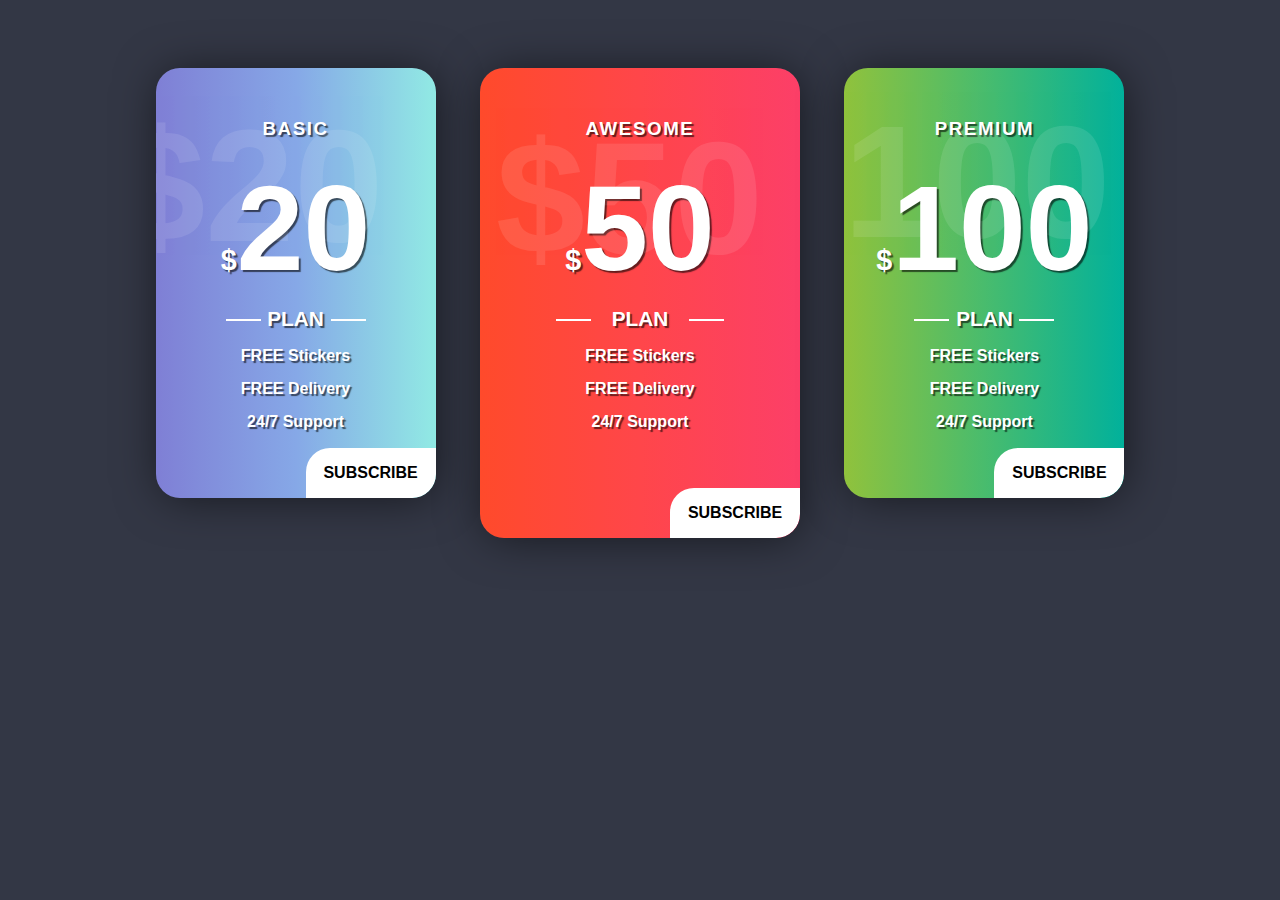
==== price/index.html @ 1d80ee8c "Add files via upload" ====
<!DOCTYPE html>
<html>

<head>
    <title>Price</title>
    <link rel="stylesheet" type="text/css" href="style.css">
</head>

<body>
    <div class="card">
        <h3 class="type">basic</h3>
        <div class="price price-basic">
            <span class="dollar-sign">$</span>20
        </div>

        <p class="plan">plan</p>

        <ul class="details">
            <li><span>Free</span> Stickers</li>
            <li><span>Free</span> Delivery</li>
            <li><span>24/7</span> Support</li>
        </ul>

        <div class="subscribe">
            <p>Subscribe</p>
        </div>
    </div>

    <div class="card">
        <h3 class="type">awesome</h3>
        <div class="price price-awesome">
            <span class="dollar-sign">$</span>50
        </div>

        <p class="plan">plan</p>

        <ul class="details">
            <li><span>Free</span> Stickers</li>
            <li><span>Free</span> Delivery</li>
            <li><span>24/7</span> Support</li>
        </ul>

        <div class="subscribe">
            <p>Subscribe</p>
        </div>
    </div>

    <div class="card">
        <h3 class="type">premium</h3>
        <div class="price price-premium">
            <span class="dollar-sign">$</span>100
        </div>

        <p class="plan">plan</p>

        <ul class="details">
            <li><span>Free</span> Stickers</li>
            <li><span>Free</span> Delivery</li>
            <li><span>24/7</span> Support</li>
        </ul>

        <div class="subscribe">
            <p>Subscribe</p>
        </div>
    </div>
</body>


</html>
---- price/style.css ----
body {
    background: #333745;
    color: white;
    font-family: "Open Sans", sans-serif;
    text-align: center;
    font-weight: bold;
    text-shadow: 2px 2px 1px rgba(0, 0, 0, 0.6);
}

.card .details {
    list-style: none;
    padding: 0;
}

.type, .plan, .subscribe, span {
    text-transform: uppercase;
}

.card .details li {
    margin: 15px 0;
}

.card {
    width: 220px;
    height: 370px;
    border-radius: 1.5rem;
    padding: 30px;
    box-shadow: 2px 2px 46px -4px rgba(0, 0, 0, 0.6);
    position: relative;
    overflow: hidden;
    display: inline-block;
    margin: 20px;
}

.card .type {
    letter-spacing: 0.1rem;
    margin-top: 20px;
}

.card .price {
    font-size: 7.5rem;
}

.card .price .dollar-sign {
    font-size: 1.8rem;
}

.card .plan {
    margin: 10px;
    font-size: 1.3rem;
    position: relative;
}

.card:nth-child(1) {
    background: linear-gradient(to left, #91eae4, #86a8e7, #7f7fd5);
}

.card:nth-child(2) {
    background: linear-gradient(to left, #fc3f68, #ff464a, #ff4a2b);
    width: 260px;
    height: 410px;
    top: 40px;
}

.card:nth-child(3) {
    background: linear-gradient(to left, #01b19b, #49bc6d, #90c23c);
}

.card .plan::before, .card .plan::after {
    content: "";
    width: 35px;
    height: 2px;
    background: white;
    position: absolute;
    bottom: 40%;
}

.card .plan::before {
    left: 15%;
}

.card .plan::after {
    right: 15%;
}

.subscribe {
    color: black;
    background-color: white;
    width: 130px;
    border-radius: 1.5rem 0 1.5rem 0;
    position: absolute;
    right: 0;
    bottom: 0;
    text-shadow: none;
}

.price-basic::before {
    content: "$20"
}

.price-awesome::before {
    content: "$50"
}

.price-premium::before {
    content: "100"
}

.price-basic::before, .price-awesome::before, .price-premium::before {
    position: absolute;
    font-size: 10rem;
    text-shadow: none;
    opacity: 10%;
}

.price-basic::before {
    left: -14%;
    top: 6%;
}

.price-awesome::before {
    left: 5%;
    top: 8%;
}

.price-premium::before {
    right: 5%;
    top: 5%;
}
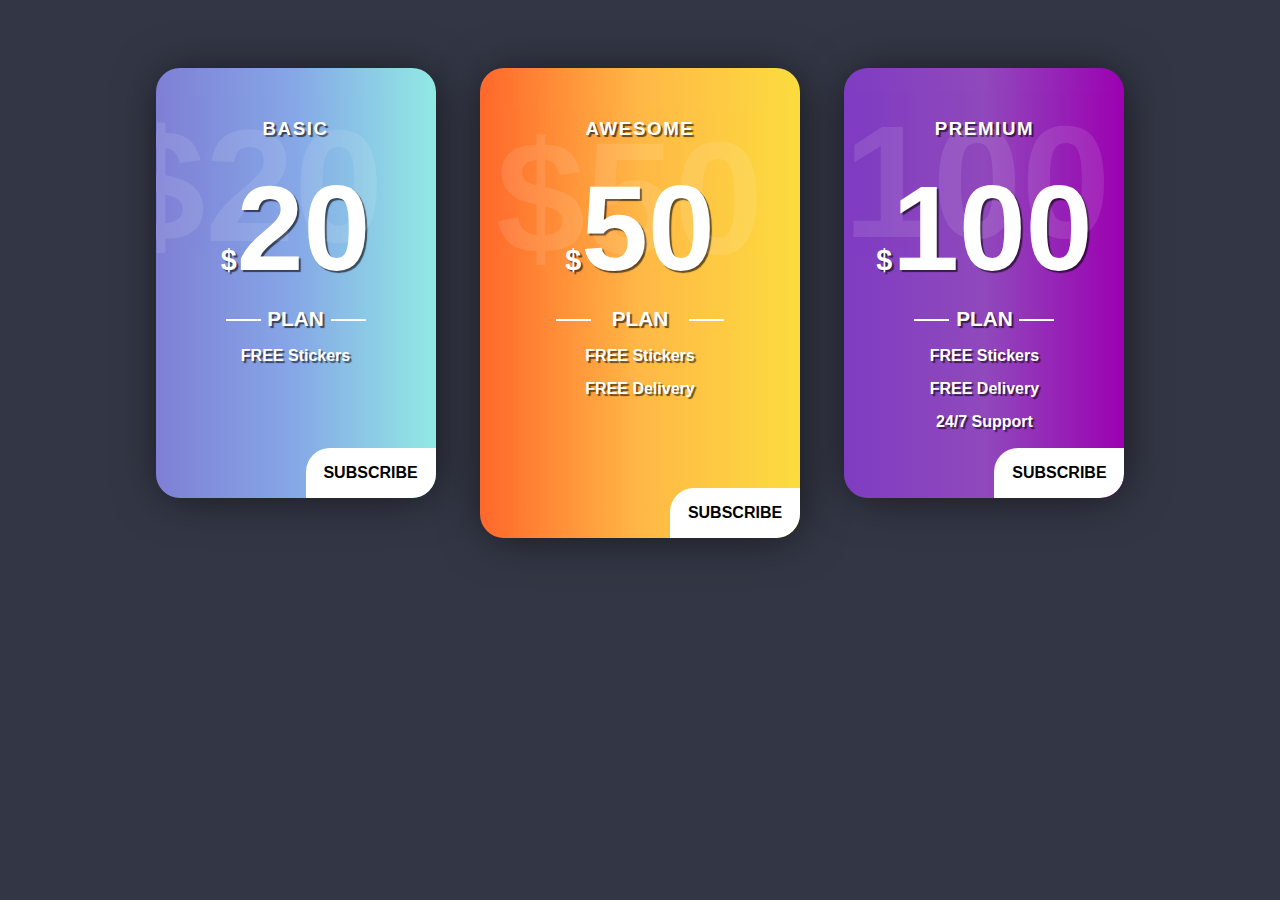
==== commit 9725f5c3: "Add files via upload" ====
--- a/price/index.html
+++ b/price/index.html
@@ -17,8 +17,6 @@
 
         <ul class="details">
             <li><span>Free</span> Stickers</li>
-            <li><span>Free</span> Delivery</li>
-            <li><span>24/7</span> Support</li>
         </ul>
 
         <div class="subscribe">
@@ -37,7 +35,6 @@
         <ul class="details">
             <li><span>Free</span> Stickers</li>
             <li><span>Free</span> Delivery</li>
-            <li><span>24/7</span> Support</li>
         </ul>
 
         <div class="subscribe">
--- a/price/style.css
+++ b/price/style.css
@@ -56,14 +56,14 @@
 }
 
 .card:nth-child(2) {
-    background: linear-gradient(to left, #fc3f68, #ff464a, #ff4a2b);
+    background: linear-gradient(to left, #fcdc3f, #ffb846, #ff672b);
     width: 260px;
     height: 410px;
     top: 40px;
 }
 
 .card:nth-child(3) {
-    background: linear-gradient(to left, #01b19b, #49bc6d, #90c23c);
+    background: linear-gradient(to left, #9c01b1, #9049bc, #7f3cc2);
 }
 
 .card .plan::before, .card .plan::after {
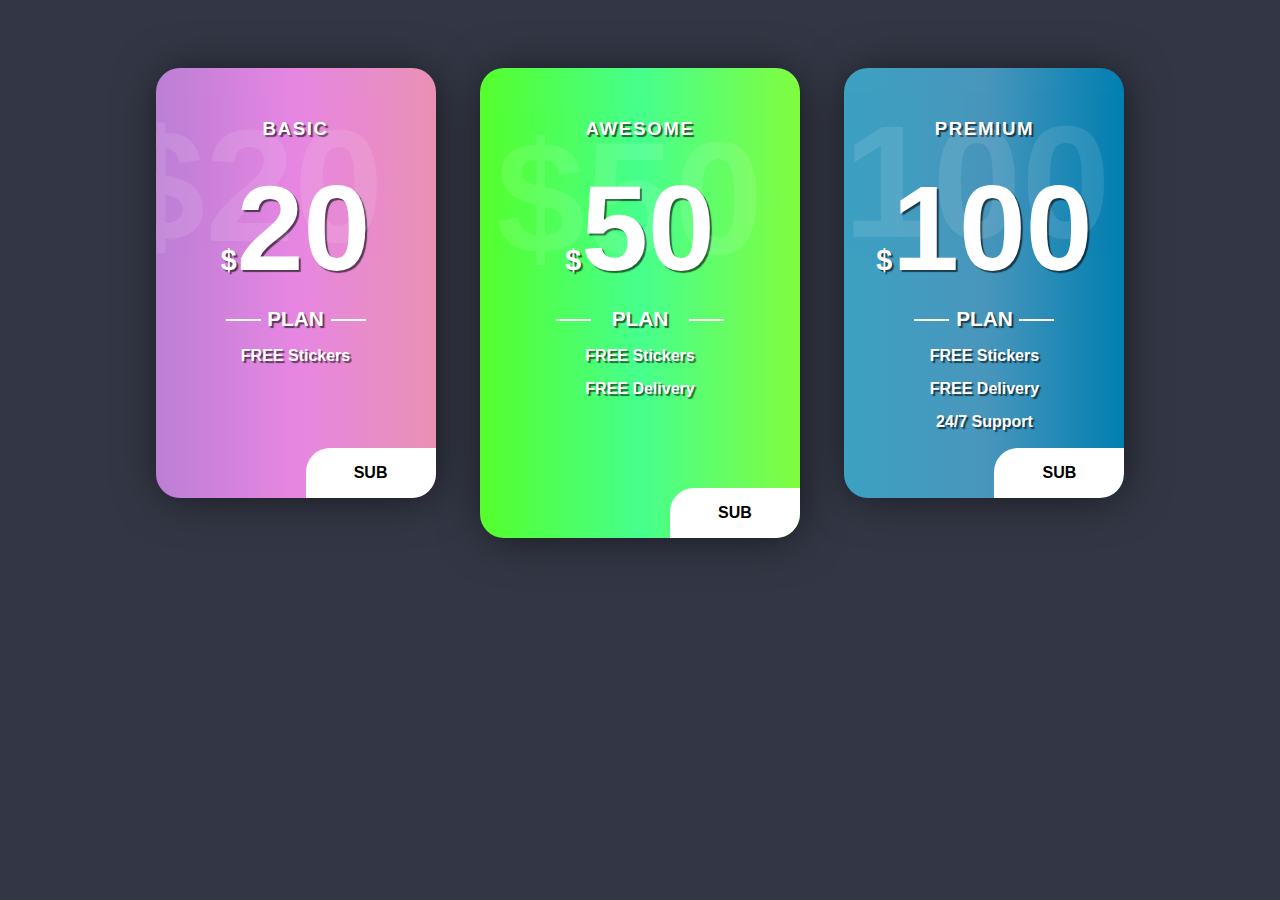
==== commit 84b8ace4: "changed color block" ====
--- a/price/index.html
+++ b/price/index.html
@@ -20,7 +20,7 @@
         </ul>
 
         <div class="subscribe">
-            <p>Subscribe</p>
+            <p>Sub</p>
         </div>
     </div>
 
@@ -38,7 +38,7 @@
         </ul>
 
         <div class="subscribe">
-            <p>Subscribe</p>
+            <p>Sub</p>
         </div>
     </div>
 
@@ -57,7 +57,7 @@
         </ul>
 
         <div class="subscribe">
-            <p>Subscribe</p>
+            <p>Sub</p>
         </div>
     </div>
 </body>
--- a/price/style.css
+++ b/price/style.css
@@ -52,18 +52,18 @@
 }
 
 .card:nth-child(1) {
-    background: linear-gradient(to left, #91eae4, #86a8e7, #7f7fd5);
+    background: linear-gradient(to left, #ea91b5, #e786e2, #bb7fd5);
 }
 
 .card:nth-child(2) {
-    background: linear-gradient(to left, #fcdc3f, #ffb846, #ff672b);
+    background: linear-gradient(to left, #81fc3f, #46ff8d, #55ff2b);
     width: 260px;
     height: 410px;
     top: 40px;
 }
 
 .card:nth-child(3) {
-    background: linear-gradient(to left, #9c01b1, #9049bc, #7f3cc2);
+    background: linear-gradient(to left, #017fb1, #4996bc, #3ca1c2);
 }
 
 .card .plan::before, .card .plan::after {
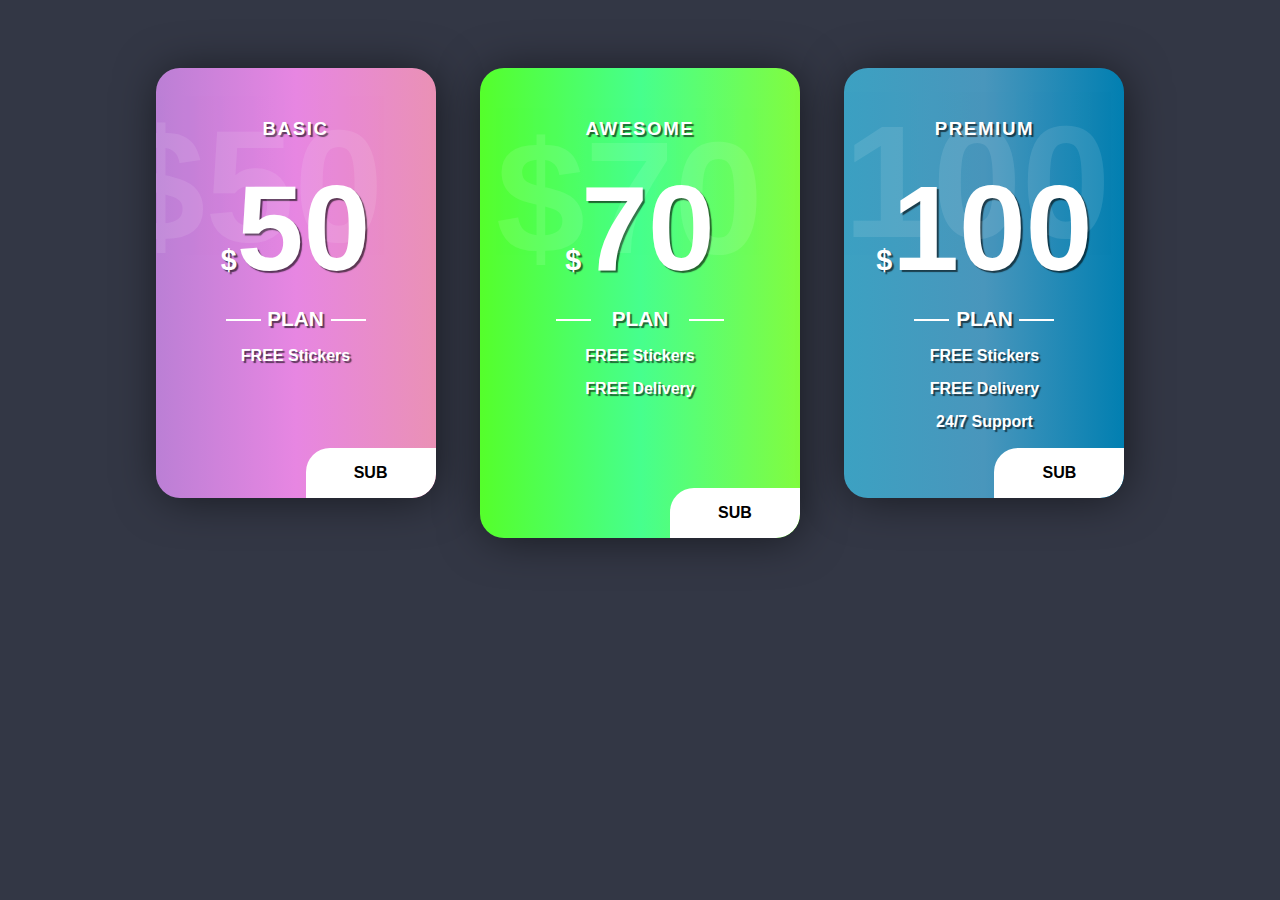
==== commit 5f3f1619: "changed price" ====
--- a/price/index.html
+++ b/price/index.html
@@ -10,7 +10,7 @@
     <div class="card">
         <h3 class="type">basic</h3>
         <div class="price price-basic">
-            <span class="dollar-sign">$</span>20
+            <span class="dollar-sign">$</span>50
         </div>
 
         <p class="plan">plan</p>
@@ -27,7 +27,7 @@
     <div class="card">
         <h3 class="type">awesome</h3>
         <div class="price price-awesome">
-            <span class="dollar-sign">$</span>50
+            <span class="dollar-sign">$</span>70
         </div>
 
         <p class="plan">plan</p>
--- a/price/style.css
+++ b/price/style.css
@@ -95,11 +95,11 @@
 }
 
 .price-basic::before {
-    content: "$20"
+    content: "$50"
 }
 
 .price-awesome::before {
-    content: "$50"
+    content: "$70"
 }
 
 .price-premium::before {
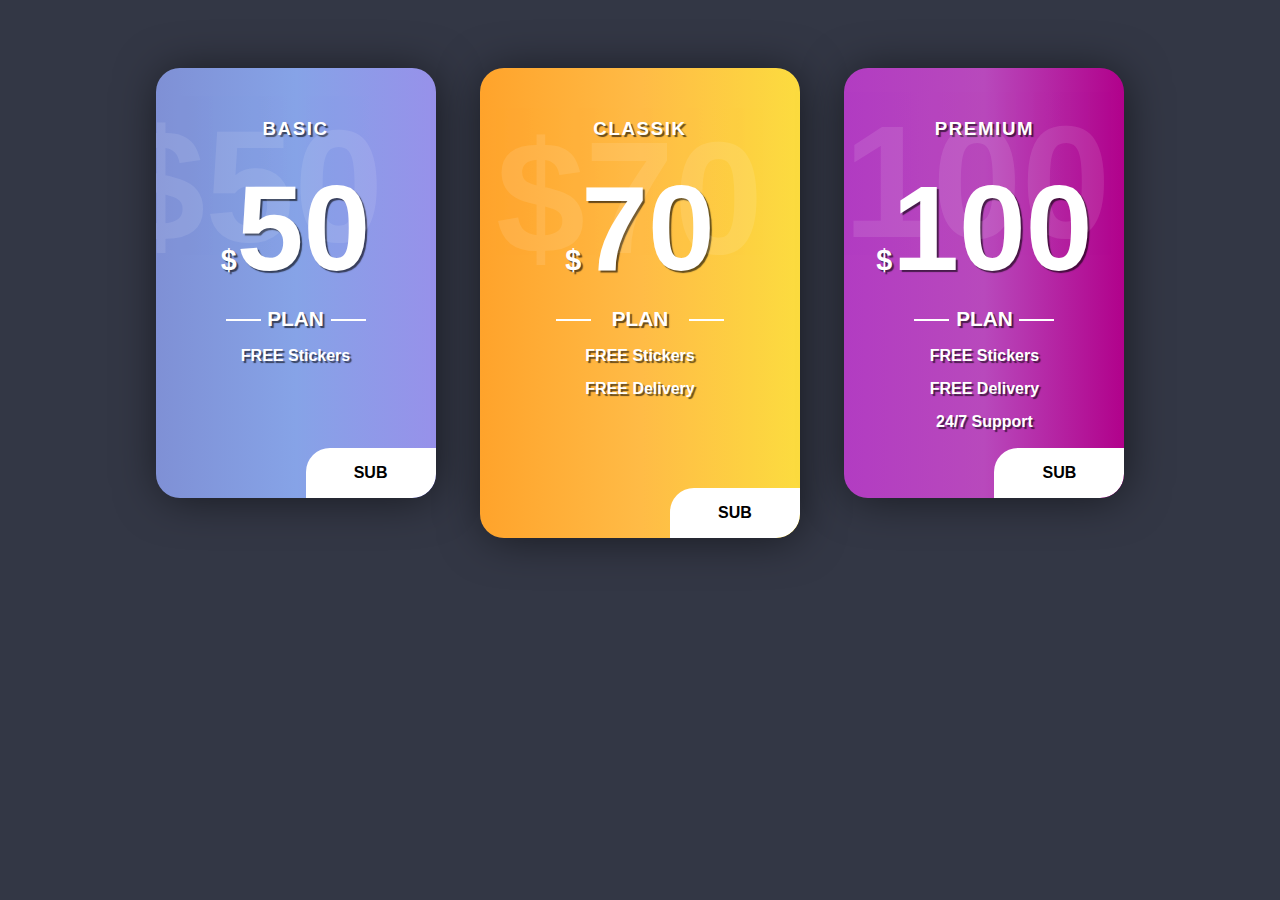
==== commit b2698a05: "changed body" ====
--- a/price/index.html
+++ b/price/index.html
@@ -25,7 +25,7 @@
     </div>
 
     <div class="card">
-        <h3 class="type">awesome</h3>
+        <h3 class="type">classik</h3>
         <div class="price price-awesome">
             <span class="dollar-sign">$</span>70
         </div>
--- a/price/style.css
+++ b/price/style.css
@@ -52,18 +52,18 @@
 }
 
 .card:nth-child(1) {
-    background: linear-gradient(to left, #ea91b5, #e786e2, #bb7fd5);
+    background: linear-gradient(to left, #9791ea, #86a3e7, #7f90d5);
 }
 
 .card:nth-child(2) {
-    background: linear-gradient(to left, #81fc3f, #46ff8d, #55ff2b);
+    background: linear-gradient(to left, #fcdc3f, #ffbb46, #ffa32b);
     width: 260px;
     height: 410px;
     top: 40px;
 }
 
 .card:nth-child(3) {
-    background: linear-gradient(to left, #017fb1, #4996bc, #3ca1c2);
+    background: linear-gradient(to left, #b1018b, #b849bc, #b23cc2);
 }
 
 .card .plan::before, .card .plan::after {
